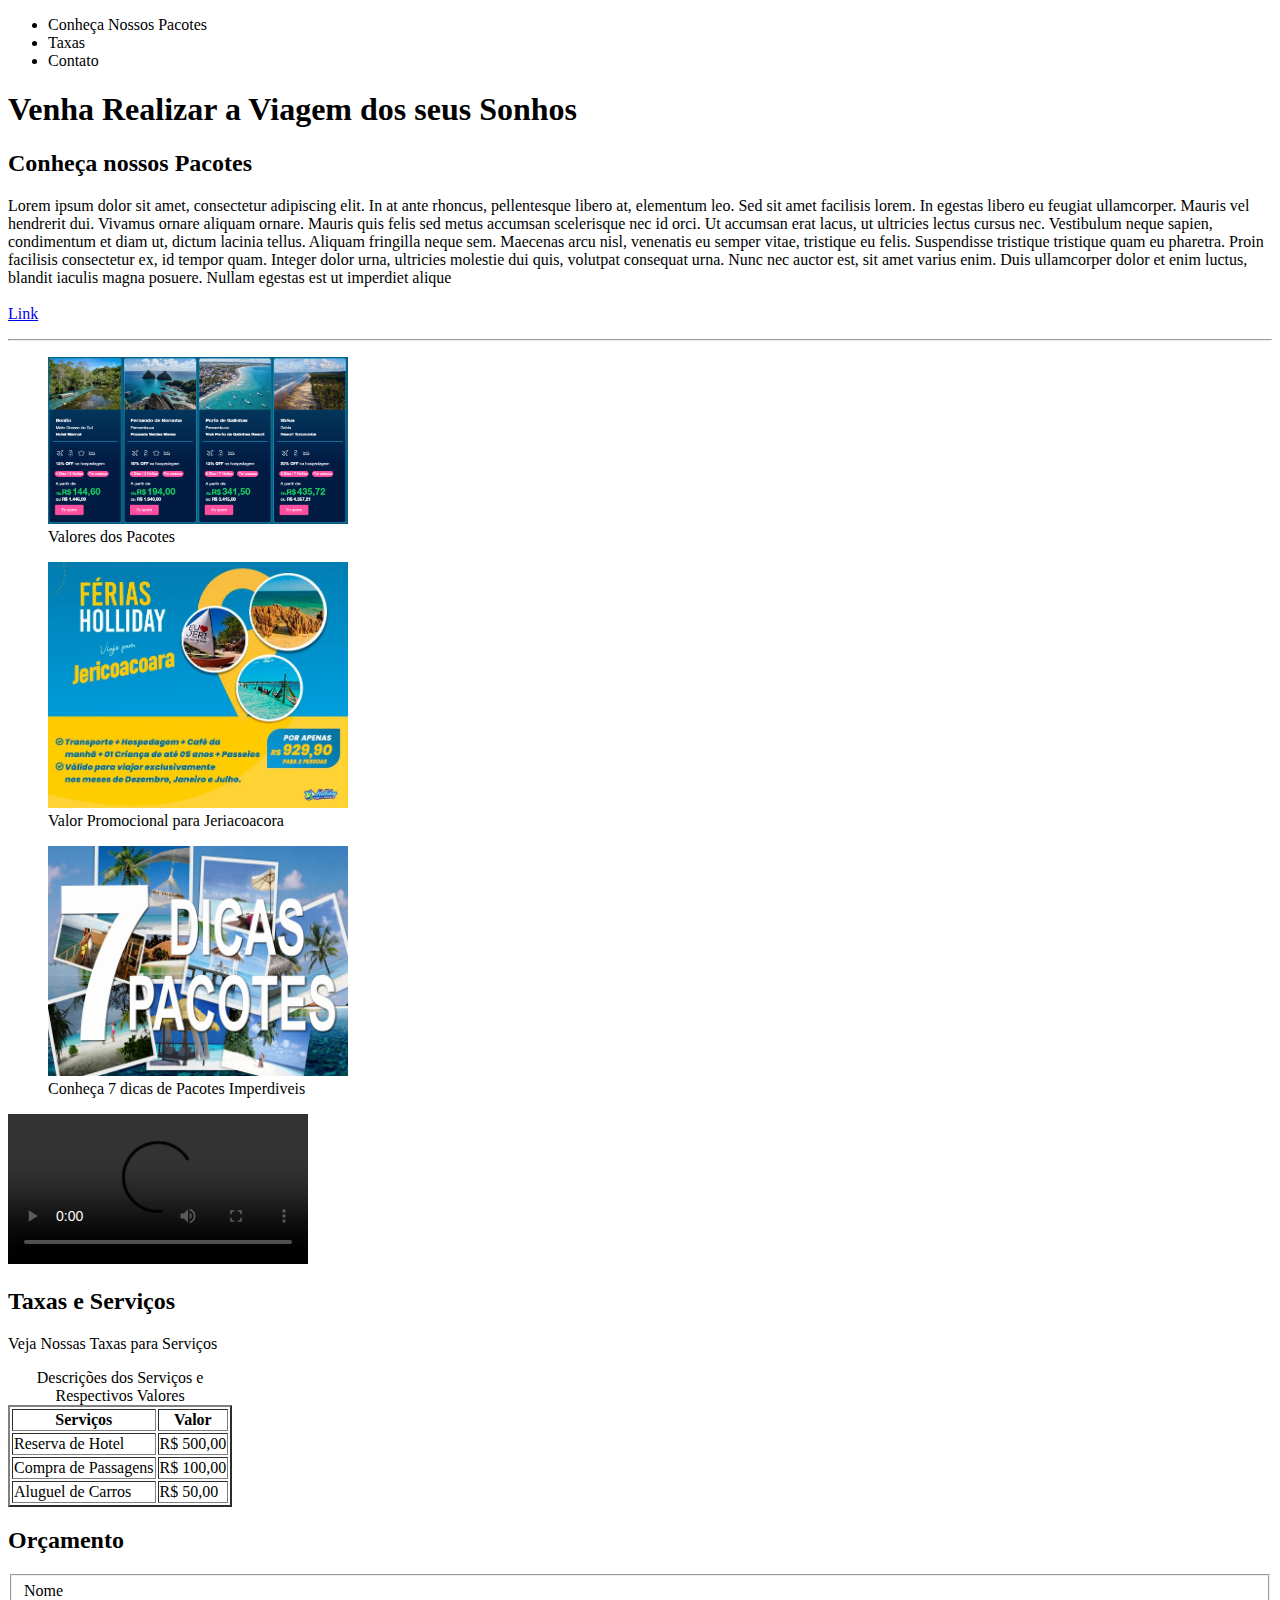
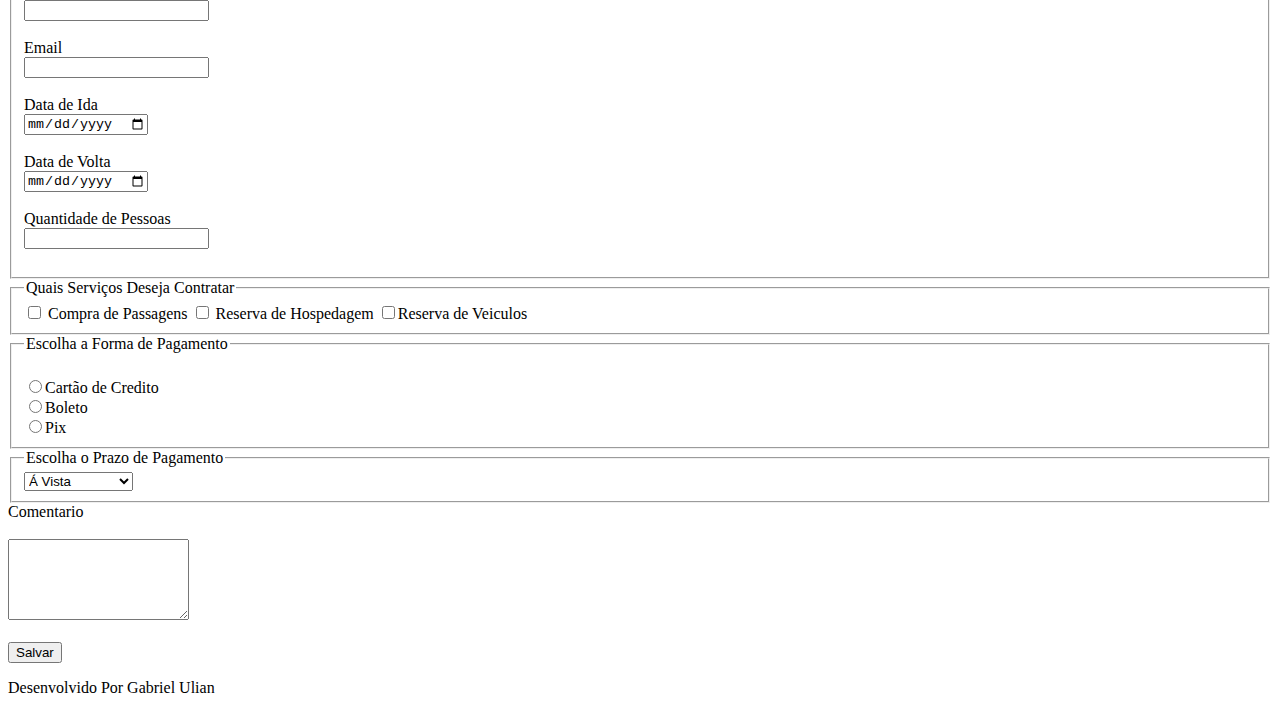
==== Projeto Site Viagem/index.html @ 532d14d5 "Acertando Pastas dos Projetos" ====
<!DOCTYPE html>
<html lang="pt-BR">
<head>
    <link rel="stylesheet" href="style.css">
    <meta charset="UTF-8">
    <meta name="viewport" content="width=device-width, initial-scale=1.0">
    <title>Viagem dos Sonhos</title>
</head>
<body>
    <header>
        <nav>
            <ul>
                <li>Conheça Nossos Pacotes</li>
                <li>Taxas</li>
                <li>Contato</li>
            </ul>
        </nav>
        <h1>Venha Realizar a Viagem dos seus Sonhos</h1>
    </header>
    <section>
        <h2>Conheça nossos Pacotes</h2>
        <p>Lorem ipsum dolor sit amet, consectetur adipiscing elit. In at ante rhoncus, pellentesque libero at, elementum leo. 
            Sed sit amet facilisis lorem. 
            In egestas libero eu feugiat ullamcorper. 
            Mauris vel hendrerit dui. Vivamus ornare aliquam ornare. 
            Mauris quis felis sed metus accumsan scelerisque nec id orci. 
            Ut accumsan erat lacus, ut ultricies lectus cursus nec. 
            Vestibulum neque sapien, condimentum et diam ut, dictum lacinia tellus. 
            Aliquam fringilla neque sem. Maecenas arcu nisl, venenatis eu semper vitae, tristique eu felis. 
            Suspendisse tristique tristique quam eu pharetra. Proin facilisis consectetur ex, id tempor quam. 
            Integer dolor urna, ultricies molestie dui quis, volutpat consequat urna. Nunc nec auctor est, sit amet varius enim. 
            Duis ullamcorper dolor et enim luctus, 
            blandit iaculis magna posuere. Nullam egestas est ut imperdiet alique
            <br><br>


            <a href="https://pt.lipsum.com/feed/html"> Link</a></p>
            <hr>
        <figure>
            <img src="img/nossos-pacotes/image-5.png" alt="pacote e seus valores" width="300px">
            <figcaption>Valores dos Pacotes</figcaption>
        </figure>
        <figure>
            <img src="img/nossos-pacotes/jeri.jpg" alt="pacote para jericoaraca" width="300px">
            <figcaption>Valor Promocional para Jeriacoacora</figcaption>
        </figure>
        <figure>
            <img src="img/nossos-pacotes/7dicas.jpg" alt="7 dias de pacotes" width="300px">
            <figcaption>Conheça 7 dicas de Pacotes Imperdiveis</figcaption>
        </figure>
    </section>
    <video controls width="300px">
        <source src="video/Snapinsta.app_video_GGpliRLWU6BFeGEAAKnKBtIGelRubq_EAAAF.mp4" type="video/mp4" alt="Lagoa do Paraíso, em Jericoacoara- Ceará">
        Seu Navegador nao suporte o Formato do Video. <a href="video/Snapinsta.app_video_GGpliRLWU6BFeGEAAKnKBtIGelRubq_EAAAF.mp4">Click Aqui Para Baixar</a>
    </video>
    <section>
        <h2>Taxas e Serviços</h2>
        <p>Veja Nossas Taxas para Serviços</p>
        <table border="2px">
            <caption>Descrições dos Serviços e Respectivos Valores</caption>
            <thead>
            <tr>
                <th>
                    Serviços
                </th>
                <th>
                    Valor
                </th>
            </tr>
            </thead>
            <tbody>
                <tr>
                    <td>
                        Reserva de Hotel
                    </td>
                    <td>
                        R$ 500,00
                    </td>
                </tr>
                <td>
                    Compra de Passagens
                </td>
                <td>
                    R$ 100,00
                </td>
                <tr>
                <td>
                    Aluguel de Carros
                </td>
                <td>
                    R$ 50,00
                </td>
            </tr>
    </tbody>
        </table>
    </section>
    <h2>Orçamento</h2>
    <form method="get" action="">
        <fieldset>
            <label>Nome</label><br>
            <input type="text" name="nome"><br><br>

            <label>Email</label><br>
            <input type="email" required name="email"><br><br>

            <label>Data de Ida</label><br>
            <input type="date" name="dataIda"><br><br>

            <label>Data de Volta</label><br>
            <input type="date" name="dataVolta"><br><br>

            <label>Quantidade de Pessoas</label><br>
            <input type="number" name="qtdPessoas"><br><br>

        </fieldset>
        <fieldset>        
            <legend>Quais Serviços Deseja Contratar</legend>
            <label><input type="checkbox" name="passagens" value="Passagens"> Compra de Passagens</label>

            <label><input type="checkbox" name="hospedagem" value="Hospedagem"> Reserva de Hospedagem</label>

            <label><input type="checkbox" name="veiculos" value="Veiculos">Reserva de Veiculos</label>
        </fieldset>
        <fieldset>
            <legend>Escolha a Forma de Pagamento</legend>
            <label>
                <br><input type="radio" name="formaPagamento" value="Cartão de Credito">Cartão de Credito
            </label>
            <label>
                <br><input type="radio" name="formaPagamento" value="Boleto">Boleto
            </label>
            <label>
                <br><input type="radio" name="formaPagamento" value="Pix">Pix
            </label>
        </fieldset>

        <fieldset>
            <legend>Escolha o Prazo de Pagamento</legend>
            <select name="prazoPagamento">
                <option value="aVista" selected>Á Vista</option>
                <option value="5x">5x Sem Juros</option>
                <option value="10x">10x com Juros</option>
            </select>
        </fieldset>

        <label>Comentario</label><br><br>
        <textarea rows="5" name="comentario"></textarea><br><br>

        <button>Salvar</button>
    </form>
    <footer>
        <p>Desenvolvido Por Gabriel Ulian</p>
    </footer>
</body>
</html>
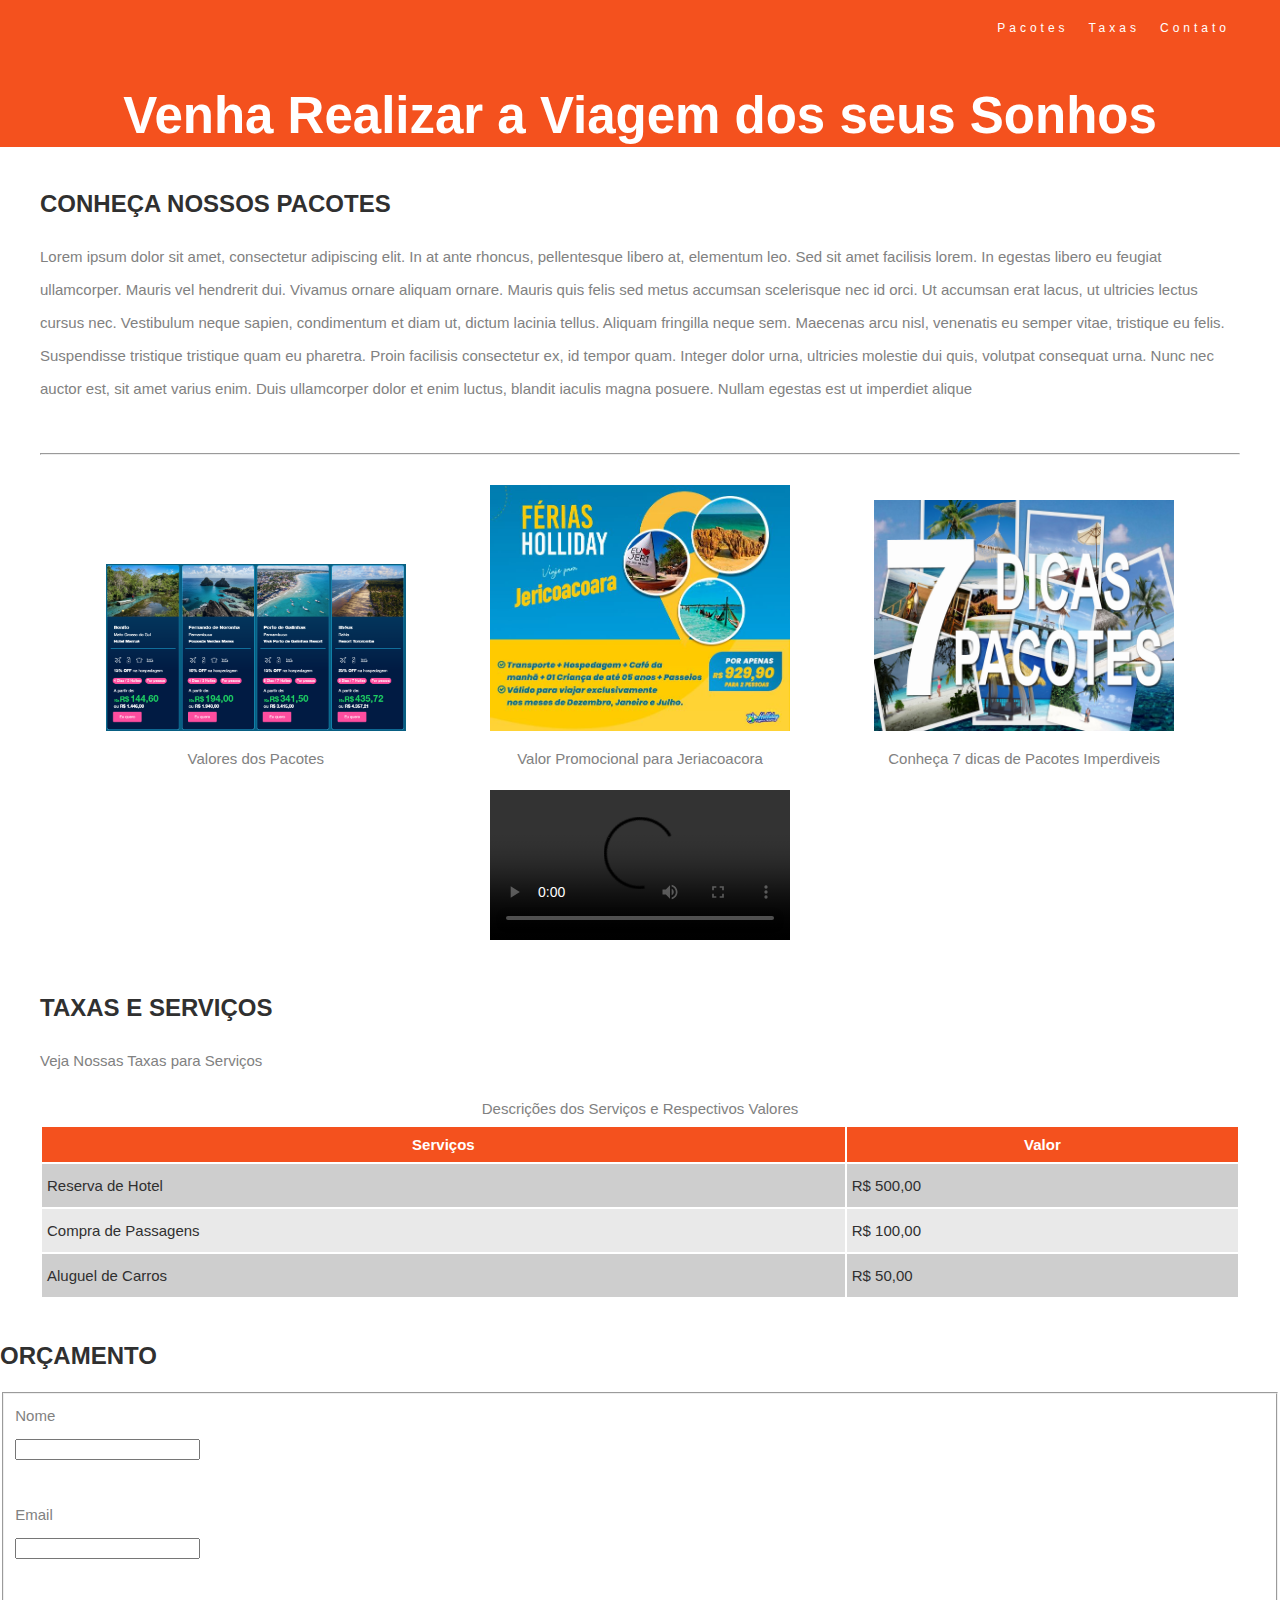
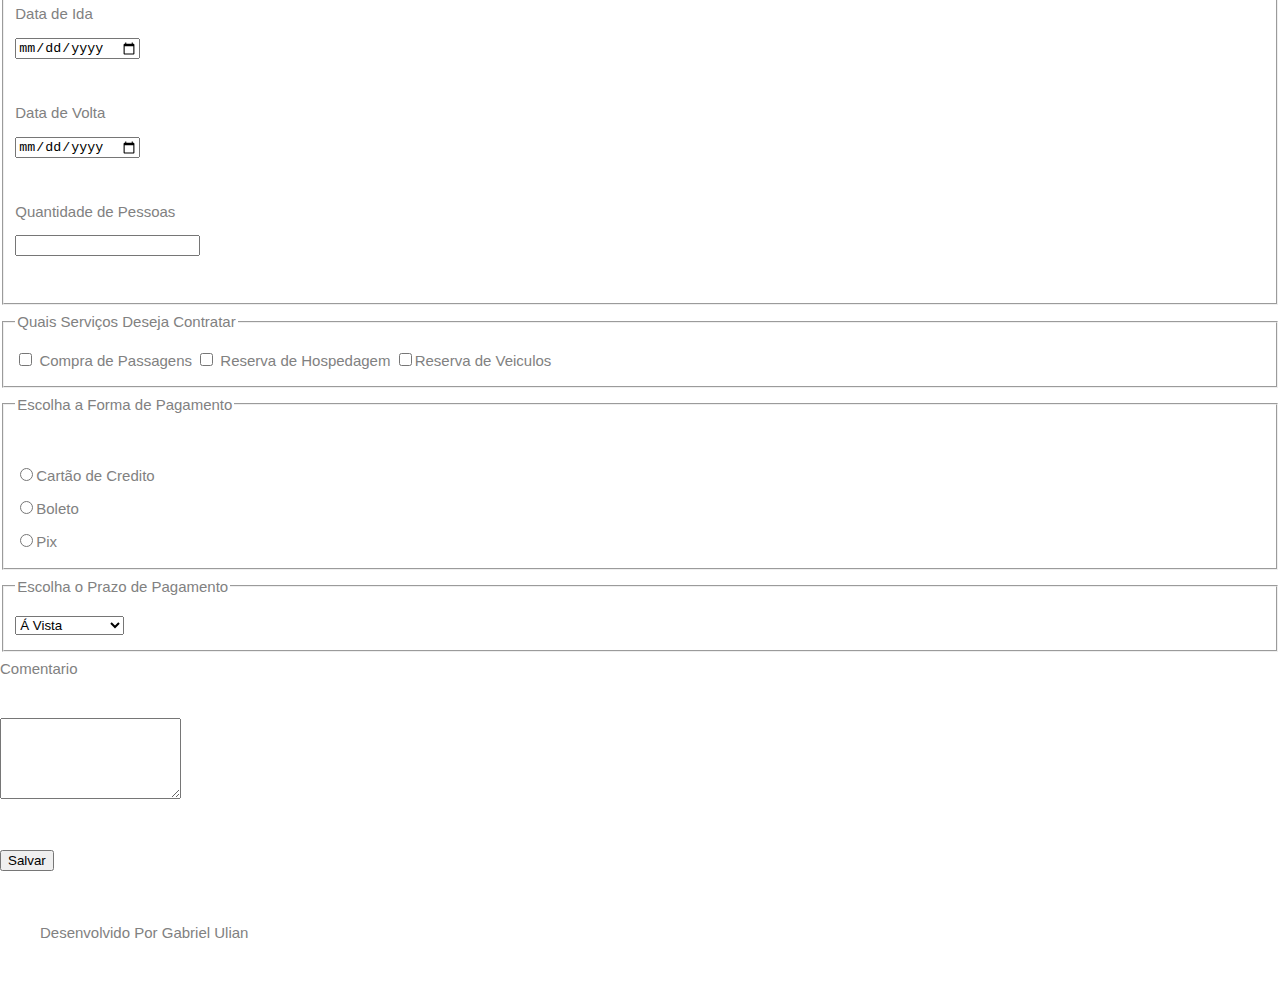
==== commit 659db27b: "Adicionando CSS" ====
--- a/Projeto Site Viagem/index.html
+++ b/Projeto Site Viagem/index.html
@@ -5,19 +5,21 @@
     <meta charset="UTF-8">
     <meta name="viewport" content="width=device-width, initial-scale=1.0">
     <title>Viagem dos Sonhos</title>
+    <link rel="stylesheet" href="style.css">
 </head>
+
 <body>
     <header>
         <nav>
             <ul>
-                <li>Conheça Nossos Pacotes</li>
-                <li>Taxas</li>
-                <li>Contato</li>
+                <li><a href="#">Pacotes</a></li>
+                <li><a href="#">Taxas</a></li>
+                <li><a href="#">Contato</a></li>
             </ul>
         </nav>
         <h1>Venha Realizar a Viagem dos seus Sonhos</h1>
     </header>
-    <section>
+    <section id="pacotes">
         <h2>Conheça nossos Pacotes</h2>
         <p>Lorem ipsum dolor sit amet, consectetur adipiscing elit. In at ante rhoncus, pellentesque libero at, elementum leo. 
             Sed sit amet facilisis lorem. 
@@ -32,10 +34,10 @@
             Duis ullamcorper dolor et enim luctus, 
             blandit iaculis magna posuere. Nullam egestas est ut imperdiet alique
             <br><br>
-
-
-            <a href="https://pt.lipsum.com/feed/html"> Link</a></p>
+            <a href="https://www.4devs.com.br/gerador_de_texto_lorem_ipsum"></a>
             <hr>
+        </p>
+    <div class="figuras">
         <figure>
             <img src="img/nossos-pacotes/image-5.png" alt="pacote e seus valores" width="300px">
             <figcaption>Valores dos Pacotes</figcaption>
@@ -48,15 +50,18 @@
             <img src="img/nossos-pacotes/7dicas.jpg" alt="7 dias de pacotes" width="300px">
             <figcaption>Conheça 7 dicas de Pacotes Imperdiveis</figcaption>
         </figure>
+    </div>
+    <div class="videos">
+        <video controls width="300px">
+            <source src="video/Snapinsta.app_video_GGpliRLWU6BFeGEAAKnKBtIGelRubq_EAAAF.mp4" type="video/mp4" alt="Lagoa do Paraíso, em Jericoacoara- Ceará">
+            Seu Navegador nao suporte o Formato do Video. <a href="video/Snapinsta.app_video_GGpliRLWU6BFeGEAAKnKBtIGelRubq_EAAAF.mp4">Click Aqui Para Baixar</a>
+        </video>
+    </div>
     </section>
-    <video controls width="300px">
-        <source src="video/Snapinsta.app_video_GGpliRLWU6BFeGEAAKnKBtIGelRubq_EAAAF.mp4" type="video/mp4" alt="Lagoa do Paraíso, em Jericoacoara- Ceará">
-        Seu Navegador nao suporte o Formato do Video. <a href="video/Snapinsta.app_video_GGpliRLWU6BFeGEAAKnKBtIGelRubq_EAAAF.mp4">Click Aqui Para Baixar</a>
-    </video>
     <section>
         <h2>Taxas e Serviços</h2>
         <p>Veja Nossas Taxas para Serviços</p>
-        <table border="2px">
+        <table>
             <caption>Descrições dos Serviços e Respectivos Valores</caption>
             <thead>
             <tr>
--- a/Projeto Site Viagem/style.css
+++ b/Projeto Site Viagem/style.css
@@ -0,0 +1,92 @@
+body{
+    font-weight: 400;
+    font-family: Lato, Helvetica, sans-serif;
+    font-size: 15px;
+    line-height: 2.2em;
+    color: #818181;
+    margin: 0;
+}
+
+header{
+    background-color: #f4511e;
+}
+
+section, footer{
+    margin: 40px;
+}
+
+h1{
+    text-align: center;
+    font-size: 51px;
+    color: white;
+    padding: 15px;
+}
+
+h2{
+    font-size: 24px;
+    text-transform: uppercase;
+    color: #303030;
+    font-weight: 600;
+}
+
+nav li a{
+
+    padding: 10px;
+    color: white;
+    text-decoration: none;
+
+}
+
+nav li{
+    float: left;
+}
+
+nav ul{
+    float: right;
+    list-style: none;
+}
+
+nav{
+
+    font-size: 12px;
+    letter-spacing: 4px;
+    height: 50px;
+    background-color: #f4511e;
+    padding-right: 40px;
+}
+
+
+table{
+    width: 100%;
+}
+
+table td{
+    color: #303030;
+    padding: 5px;
+}
+
+table tr:nth-child(even){
+    background-color: #e9e9e9;
+}
+
+table tr:nth-child(odd){
+    background-color: #bdbdbdbd;
+}
+
+table thead th{
+background-color: #f4511e;
+color: white;
+}
+
+
+#pacotes .figuras figure{
+
+    display: inline-block;
+}
+
+#pacotes .figuras, #pacotes .videos{
+
+    text-align: center;
+    
+
+}--- a/Projeto Site Viagem/style.css
+++ b/Projeto Site Viagem/style.css
@@ -0,0 +1,92 @@
+body{
+    font-weight: 400;
+    font-family: Lato, Helvetica, sans-serif;
+    font-size: 15px;
+    line-height: 2.2em;
+    color: #818181;
+    margin: 0;
+}
+
+header{
+    background-color: #f4511e;
+}
+
+section, footer{
+    margin: 40px;
+}
+
+h1{
+    text-align: center;
+    font-size: 51px;
+    color: white;
+    padding: 15px;
+}
+
+h2{
+    font-size: 24px;
+    text-transform: uppercase;
+    color: #303030;
+    font-weight: 600;
+}
+
+nav li a{
+
+    padding: 10px;
+    color: white;
+    text-decoration: none;
+
+}
+
+nav li{
+    float: left;
+}
+
+nav ul{
+    float: right;
+    list-style: none;
+}
+
+nav{
+
+    font-size: 12px;
+    letter-spacing: 4px;
+    height: 50px;
+    background-color: #f4511e;
+    padding-right: 40px;
+}
+
+
+table{
+    width: 100%;
+}
+
+table td{
+    color: #303030;
+    padding: 5px;
+}
+
+table tr:nth-child(even){
+    background-color: #e9e9e9;
+}
+
+table tr:nth-child(odd){
+    background-color: #bdbdbdbd;
+}
+
+table thead th{
+background-color: #f4511e;
+color: white;
+}
+
+
+#pacotes .figuras figure{
+
+    display: inline-block;
+}
+
+#pacotes .figuras, #pacotes .videos{
+
+    text-align: center;
+    
+
+}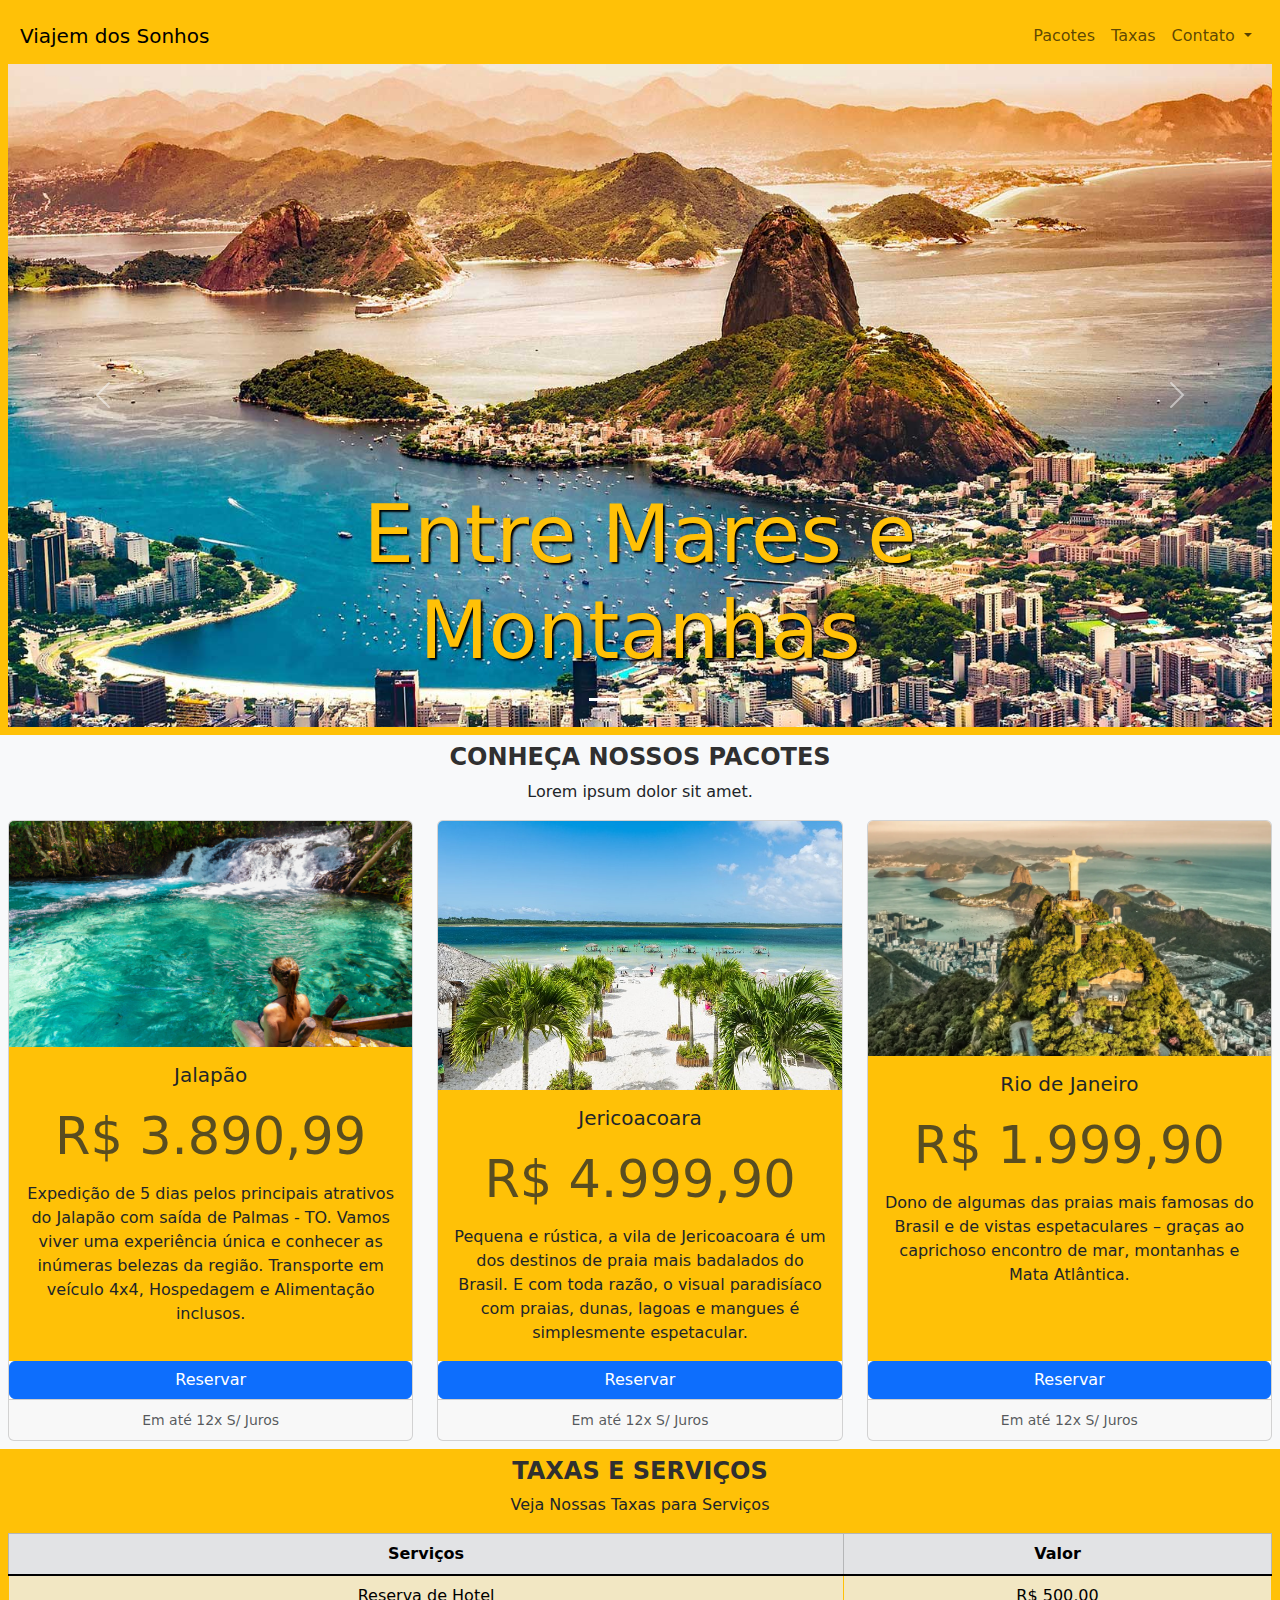
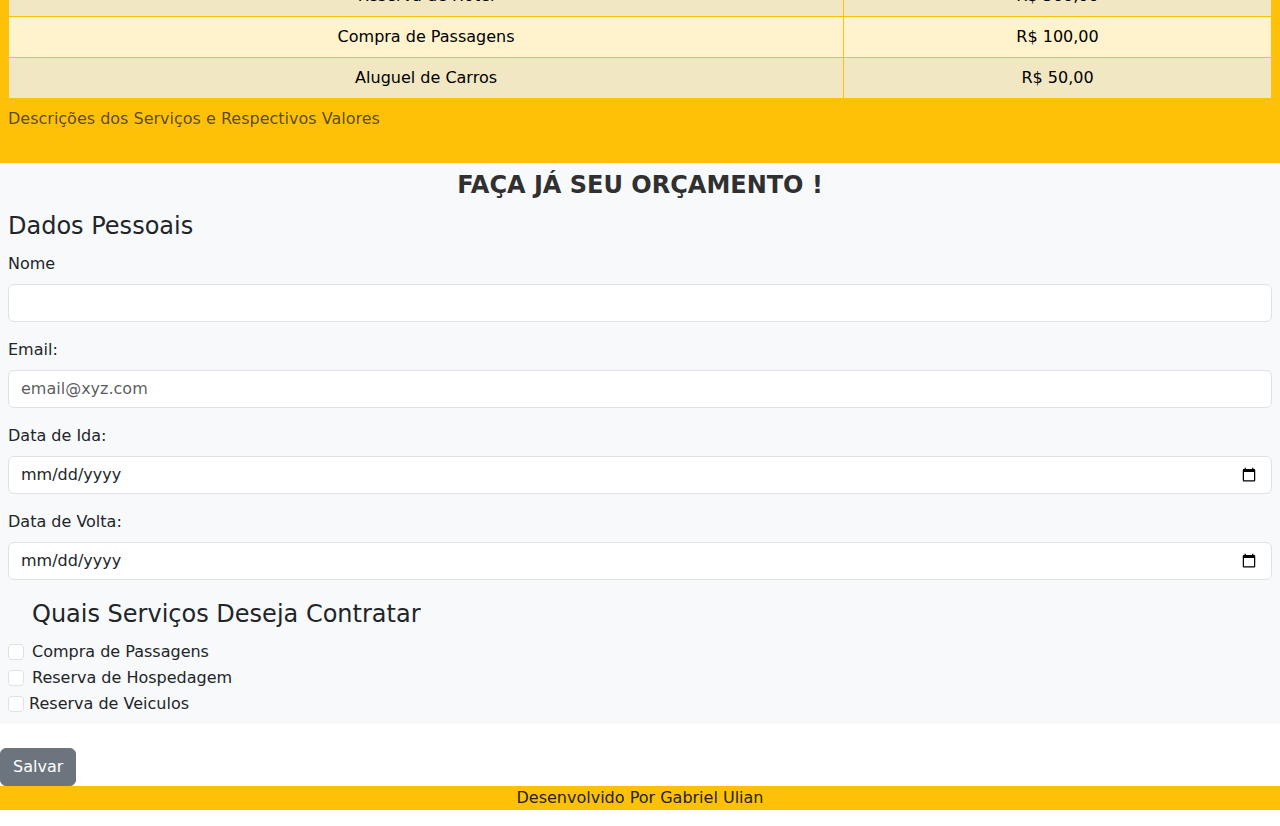
==== commit 03079fd4: "Adicionando BootStrap ao Projeto" ====
--- a/Projeto Site Viagem/index.html
+++ b/Projeto Site Viagem/index.html
@@ -5,65 +5,131 @@
     <meta charset="UTF-8">
     <meta name="viewport" content="width=device-width, initial-scale=1.0">
     <title>Viagem dos Sonhos</title>
+    <link href="https://cdn.jsdelivr.net/npm/bootstrap@5.3.3/dist/css/bootstrap.min.css" rel="stylesheet" integrity="sha384-QWTKZyjpPEjISv5WaRU9OFeRpok6YctnYmDr5pNlyT2bRjXh0JMhjY6hW+ALEwIH" crossorigin="anonymous">
     <link rel="stylesheet" href="style.css">
 </head>
-
 <body>
-    <header>
-        <nav>
-            <ul>
-                <li><a href="#">Pacotes</a></li>
-                <li><a href="#">Taxas</a></li>
-                <li><a href="#">Contato</a></li>
-            </ul>
-        </nav>
-        <h1>Venha Realizar a Viagem dos seus Sonhos</h1>
+    <header class="container-fluid p-2 bg-warning text-center ">
+        <nav class="navbar navbar-expand-lg bg-warning">
+            <div class="container-fluid">
+              <a class="navbar-brand" href="#">Viajem dos Sonhos</a>
+              <button class="navbar-toggler" type="button" data-bs-toggle="collapse" data-bs-target="#navbarSupportedContent" aria-controls="navbarSupportedContent" aria-expanded="false" aria-label="Toggle navigation">
+                <span class="navbar-toggler-icon"></span>
+              </button>
+              <div class="collapse navbar-collapse justify-content-end bg-warning" id="navbarSupportedContent">
+                <ul class="navbar-nav">
+                  <li class="nav-item">
+                    <a class="nav-link" aria-current="page" href="#">Pacotes</a>
+                  </li>
+                  <li class="nav-item">
+                    <a class="nav-link" href="#">Taxas</a>
+                  </li>
+                  <li class="nav-item dropdown">
+                    <a class="nav-link dropdown-toggle" href="#" role="button" data-bs-toggle="dropdown" aria-expanded="false">
+                      Contato
+                    </a>
+                    <ul class="dropdown-menu">
+                      <li><a class="dropdown-item" href="#">Action</a></li>
+                      <li><a class="dropdown-item" href="#">Another action</a></li>
+                      <li><hr class="dropdown-divider"></li>
+                      <li><a class="dropdown-item" href="#">Something else here</a></li>
+                    </ul>
+                  </li>
+                </ul>
+              </div>
+            </div>
+          </nav>
+          <div id="carouselExampleCaptions" class="carousel slide">
+            <div class="carousel-indicators">
+              <button type="button" data-bs-target="#carouselExampleCaptions" data-bs-slide-to="0" class="active" aria-current="true" aria-label="Slide 1"></button>
+              <button type="button" data-bs-target="#carouselExampleCaptions" data-bs-slide-to="1" aria-label="Slide 2"></button>
+              <button type="button" data-bs-target="#carouselExampleCaptions" data-bs-slide-to="2" aria-label="Slide 3"></button>
+            </div>
+            <div class="carousel-inner">
+              <div class="carousel-item active">
+                <img src="carousel/carousel1.jpg" class="d-block w-100" alt="...">
+                <div class="carousel-caption d-none d-md-block">
+                  <h5>Entre Mares e Montanhas</h5>
+                </div>
+              </div>
+              <div class="carousel-item">
+                <img src="carousel/carousel2.jpg" class="d-block w-100" alt="...">
+                <div class="carousel-caption d-none d-md-block">
+                  <h5>De Norte a Sul</h5>
+                </div>
+              </div>
+              <div class="carousel-item">
+                <img src="carousel/carousel3.jpg" class="d-block w-100" alt="...">
+                <div class="carousel-caption d-none d-md-block">
+                  <h5>Venha Conhecer o Brasil !</h5>
+                </div>
+              </div>
+            </div>
+            <button class="carousel-control-prev" type="button" data-bs-target="#carouselExampleCaptions" data-bs-slide="prev">
+              <span class="carousel-control-prev-icon" aria-hidden="true"></span>
+              <span class="visually-hidden">Previous</span>
+            </button>
+            <button class="carousel-control-next" type="button" data-bs-target="#carouselExampleCaptions" data-bs-slide="next">
+              <span class="carousel-control-next-icon" aria-hidden="true"></span>
+              <span class="visually-hidden">Next</span>
+            </button>
+          </div>
     </header>
-    <section id="pacotes">
+    <section class="container-fluid bg-light text-center p-2">
         <h2>Conheça nossos Pacotes</h2>
-        <p>Lorem ipsum dolor sit amet, consectetur adipiscing elit. In at ante rhoncus, pellentesque libero at, elementum leo. 
-            Sed sit amet facilisis lorem. 
-            In egestas libero eu feugiat ullamcorper. 
-            Mauris vel hendrerit dui. Vivamus ornare aliquam ornare. 
-            Mauris quis felis sed metus accumsan scelerisque nec id orci. 
-            Ut accumsan erat lacus, ut ultricies lectus cursus nec. 
-            Vestibulum neque sapien, condimentum et diam ut, dictum lacinia tellus. 
-            Aliquam fringilla neque sem. Maecenas arcu nisl, venenatis eu semper vitae, tristique eu felis. 
-            Suspendisse tristique tristique quam eu pharetra. Proin facilisis consectetur ex, id tempor quam. 
-            Integer dolor urna, ultricies molestie dui quis, volutpat consequat urna. Nunc nec auctor est, sit amet varius enim. 
-            Duis ullamcorper dolor et enim luctus, 
-            blandit iaculis magna posuere. Nullam egestas est ut imperdiet alique
-            <br><br>
-            <a href="https://www.4devs.com.br/gerador_de_texto_lorem_ipsum"></a>
-            <hr>
-        </p>
-    <div class="figuras">
-        <figure>
-            <img src="img/nossos-pacotes/image-5.png" alt="pacote e seus valores" width="300px">
-            <figcaption>Valores dos Pacotes</figcaption>
-        </figure>
-        <figure>
-            <img src="img/nossos-pacotes/jeri.jpg" alt="pacote para jericoaraca" width="300px">
-            <figcaption>Valor Promocional para Jeriacoacora</figcaption>
-        </figure>
-        <figure>
-            <img src="img/nossos-pacotes/7dicas.jpg" alt="7 dias de pacotes" width="300px">
-            <figcaption>Conheça 7 dicas de Pacotes Imperdiveis</figcaption>
-        </figure>
-    </div>
-    <div class="videos">
-        <video controls width="300px">
-            <source src="video/Snapinsta.app_video_GGpliRLWU6BFeGEAAKnKBtIGelRubq_EAAAF.mp4" type="video/mp4" alt="Lagoa do Paraíso, em Jericoacoara- Ceará">
-            Seu Navegador nao suporte o Formato do Video. <a href="video/Snapinsta.app_video_GGpliRLWU6BFeGEAAKnKBtIGelRubq_EAAAF.mp4">Click Aqui Para Baixar</a>
-        </video>
+        <p>Lorem ipsum dolor sit amet.
+            <div class="row row-cols-1 row-cols-md-3 g-4">
+              <div class="col">
+                <div class="card h-100">
+                  <img src="img/nossos-pacotes/turismo-jalapao-guia-viagem-conexao123.webp" class="card-img-top" alt="...">
+                  <div class="card-body bg-warning">
+                    <h5 class="card-title">Jalapão</h5>
+                    <h1 class="card-subtitle text-muted">R$ 3.890,99</h1>
+                    <p class="card-text">Expedição de 5 dias pelos principais atrativos do Jalapão com saída de Palmas - TO. Vamos viver uma experiência única e conhecer as inúmeras belezas da região. Transporte em veículo 4x4, Hospedagem e Alimentação inclusos.</p>
+                  </div>
+                  <a href="" class="btn btn-primary"> Reservar</a>
+                  <div class="card-footer">
+                    <small class="text-body-secondary">Em até 12x S/ Juros</small>
+                  </div>
+                </div>
+              </div>
+              <div class="col">
+                <div class="card h-100">
+                  <img src="img/nossos-pacotes/jericoacoara.jpg" class="card-img-top" alt="...">
+                  <div class="card-body bg-warning">
+                    <h5 class="card-title">Jericoacoara</h5>
+                    <h1 class="card-subtitle text-muted">R$ 4.999,90</h1>
+                    <p class="card-text">Pequena e rústica, a vila de Jericoacoara é um dos destinos de praia mais badalados do Brasil. E com toda razão, o visual paradisíaco com praias, dunas, lagoas e mangues é simplesmente espetacular.</p>
+                  </div>
+                  <a href="" class="btn btn-primary"> Reservar</a>
+                  <div class="card-footer">
+                    <small class="text-body-secondary">Em até 12x S/ Juros</small>
+                  </div>
+                </div>
+              </div>
+              <div class="col">
+                <div class="card h-100">
+                  <img src="img/nossos-pacotes/panoramica-rio-janeiro-brasil.webp" class="card-img-top" alt="...">
+                  <div class="card-body bg-warning">
+                    <h5 class="card-title">Rio de Janeiro</h5>
+                    <h1 class="card-subtitle text-muted">R$ 1.999,90</h1>
+                    <p class="card-text">Dono de algumas das praias mais famosas do Brasil e de vistas espetaculares – graças ao caprichoso encontro de mar, montanhas e Mata Atlântica.</p>
+                  </div>
+                  <a href="" class="btn btn-primary"> Reservar</a>
+                  <div class="card-footer">
+                    <small class="text-body-secondary">Em até 12x S/ Juros</small>
+                  </div>
+                </div>
+              </div>
+            </div>
     </div>
     </section>
-    <section>
+    <section class="container-fluid bg-warning text-center p-2">
         <h2>Taxas e Serviços</h2>
         <p>Veja Nossas Taxas para Serviços</p>
-        <table>
+        <table class="table table-warning table-striped table-hover table-bordered border-warning">
             <caption>Descrições dos Serviços e Respectivos Valores</caption>
-            <thead>
+            <thead class="table-secondary">
             <tr>
                 <th>
                     Serviços
@@ -73,7 +139,7 @@
                 </th>
             </tr>
             </thead>
-            <tbody>
+            <tbody class="table-group-divider">
                 <tr>
                     <td>
                         Reserva de Hotel
@@ -99,62 +165,62 @@
     </tbody>
         </table>
     </section>
-    <h2>Orçamento</h2>
+    <section class="container-fluid bg-light p-2">
+    <h2 class="text-center">Faça Já Seu Orçamento !</h2>
     <form method="get" action="">
         <fieldset>
-            <label>Nome</label><br>
-            <input type="text" name="nome"><br><br>
-
-            <label>Email</label><br>
-            <input type="email" required name="email"><br><br>
-
-            <label>Data de Ida</label><br>
-            <input type="date" name="dataIda"><br><br>
-
-            <label>Data de Volta</label><br>
-            <input type="date" name="dataVolta"><br><br>
-
-            <label>Quantidade de Pessoas</label><br>
-            <input type="number" name="qtdPessoas"><br><br>
-
+            <legend>Dados Pessoais</legend>
+            <div class="mb-3">
+                <label class="form-label" for="nome">
+                    Nome
+                </label>
+                <input type="text"  class="form-control" name="nome" id="nome">
+            </div>
+            <div class="mb-3">
+                <label class="form-label" for="email">
+                    Email: <br>
+                </label>
+                <input type="email"  class="form-control" placeholder="email@xyz.com" name="email" required id="email">
+            </div>
+            <div class="mb-3">
+            <label class="form-label" for="dataIda">
+                Data de Ida:
+            </label>
+            <input type="date" class="form-control" name="dataIda" id="dataIda">
+            </div>
+            <div class="mb-3">
+                <label class="form-label" for="dataVolta">
+                    Data de Volta:
+                </label>
+                <input type="date" class="form-control" name="dataVolta" id="dataVolta">
+                </div>
         </fieldset>
-        <fieldset>        
+        <fieldset>     
+        <div class="form-check"> 
             <legend>Quais Serviços Deseja Contratar</legend>
-            <label><input type="checkbox" name="passagens" value="Passagens"> Compra de Passagens</label>
-
-            <label><input type="checkbox" name="hospedagem" value="Hospedagem"> Reserva de Hospedagem</label>
-
-            <label><input type="checkbox" name="veiculos" value="Veiculos">Reserva de Veiculos</label>
-        </fieldset>
-        <fieldset>
-            <legend>Escolha a Forma de Pagamento</legend>
-            <label>
-                <br><input type="radio" name="formaPagamento" value="Cartão de Credito">Cartão de Credito
-            </label>
-            <label>
-                <br><input type="radio" name="formaPagamento" value="Boleto">Boleto
-            </label>
-            <label>
-                <br><input type="radio" name="formaPagamento" value="Pix">Pix
-            </label>
-        </fieldset>
-
-        <fieldset>
-            <legend>Escolha o Prazo de Pagamento</legend>
-            <select name="prazoPagamento">
-                <option value="aVista" selected>Á Vista</option>
-                <option value="5x">5x Sem Juros</option>
-                <option value="10x">10x com Juros</option>
-            </select>
-        </fieldset>
-
-        <label>Comentario</label><br><br>
-        <textarea rows="5" name="comentario"></textarea><br><br>
-
-        <button>Salvar</button>
-    </form>
-    <footer>
+            <input type="checkbox" class="form-check-input"  name="passagens" value="Passagens" id="compraPassagens"> 
+            <label class="form-check-label" for="compraPassagens">
+                Compra de Passagens
+            </label>
+        </div>
+        <div class="form-check">
+            <label class="form-check-label" for="reservaHospedagem">
+                Reserva de Hospedagem
+            </label>
+                <input type="checkbox" class="form-check-input" name="hospedagem" value="Hospedagem" id="reservaHospedagem"> 
+        </div>
+        <div class="form-check-label">
+            <input type="checkbox" class="form-check-input" name="veiculos" value="Veiculos" id="reservaVeiculos">
+            <label class="form-check-label" for="reservaVeiculos">
+                Reserva de Veiculos
+            </label>
+        </div>
+    </section><br>
+        <button class="btn btn-secondary">Salvar</button>
+    </form><br>
+    <footer class="container-fluid bg-warning text-center">
         <p>Desenvolvido Por Gabriel Ulian</p>
     </footer>
+    <script src="https://cdn.jsdelivr.net/npm/bootstrap@5.3.3/dist/js/bootstrap.bundle.min.js" integrity="sha384-YvpcrYf0tY3lHB60NNkmXc5s9fDVZLESaAA55NDzOxhy9GkcIdslK1eN7N6jIeHz" crossorigin="anonymous"></script>
 </body>
 </html>--- a/Projeto Site Viagem/style.css
+++ b/Projeto Site Viagem/style.css
@@ -1,18 +1,6 @@
-body{
-    font-weight: 400;
-    font-family: Lato, Helvetica, sans-serif;
-    font-size: 15px;
-    line-height: 2.2em;
-    color: #818181;
-    margin: 0;
-}
-
-header{
-    background-color: #f4511e;
-}
-
-section, footer{
-    margin: 40px;
+header p{
+    color: #ffffff;
+    font-weight: 600;
 }
 
 h1{
@@ -29,64 +17,9 @@
     font-weight: 600;
 }
 
-nav li a{
+.carousel-caption h5{
 
-    padding: 10px;
-    color: white;
-    text-decoration: none;
-
-}
-
-nav li{
-    float: left;
-}
-
-nav ul{
-    float: right;
-    list-style: none;
-}
-
-nav{
-
-    font-size: 12px;
-    letter-spacing: 4px;
-    height: 50px;
-    background-color: #f4511e;
-    padding-right: 40px;
-}
-
-
-table{
-    width: 100%;
-}
-
-table td{
-    color: #303030;
-    padding: 5px;
-}
-
-table tr:nth-child(even){
-    background-color: #e9e9e9;
-}
-
-table tr:nth-child(odd){
-    background-color: #bdbdbdbd;
-}
-
-table thead th{
-background-color: #f4511e;
-color: white;
-}
-
-
-#pacotes .figuras figure{
-
-    display: inline-block;
-}
-
-#pacotes .figuras, #pacotes .videos{
-
-    text-align: center;
-    
-
+    font-size: 80px;
+    color: #ffc107;
+    text-shadow: 2px 2px 2px black;
 }--- a/Projeto Site Viagem/style.css
+++ b/Projeto Site Viagem/style.css
@@ -1,18 +1,6 @@
-body{
-    font-weight: 400;
-    font-family: Lato, Helvetica, sans-serif;
-    font-size: 15px;
-    line-height: 2.2em;
-    color: #818181;
-    margin: 0;
-}
-
-header{
-    background-color: #f4511e;
-}
-
-section, footer{
-    margin: 40px;
+header p{
+    color: #ffffff;
+    font-weight: 600;
 }
 
 h1{
@@ -29,64 +17,9 @@
     font-weight: 600;
 }
 
-nav li a{
+.carousel-caption h5{
 
-    padding: 10px;
-    color: white;
-    text-decoration: none;
-
-}
-
-nav li{
-    float: left;
-}
-
-nav ul{
-    float: right;
-    list-style: none;
-}
-
-nav{
-
-    font-size: 12px;
-    letter-spacing: 4px;
-    height: 50px;
-    background-color: #f4511e;
-    padding-right: 40px;
-}
-
-
-table{
-    width: 100%;
-}
-
-table td{
-    color: #303030;
-    padding: 5px;
-}
-
-table tr:nth-child(even){
-    background-color: #e9e9e9;
-}
-
-table tr:nth-child(odd){
-    background-color: #bdbdbdbd;
-}
-
-table thead th{
-background-color: #f4511e;
-color: white;
-}
-
-
-#pacotes .figuras figure{
-
-    display: inline-block;
-}
-
-#pacotes .figuras, #pacotes .videos{
-
-    text-align: center;
-    
-
+    font-size: 80px;
+    color: #ffc107;
+    text-shadow: 2px 2px 2px black;
 }